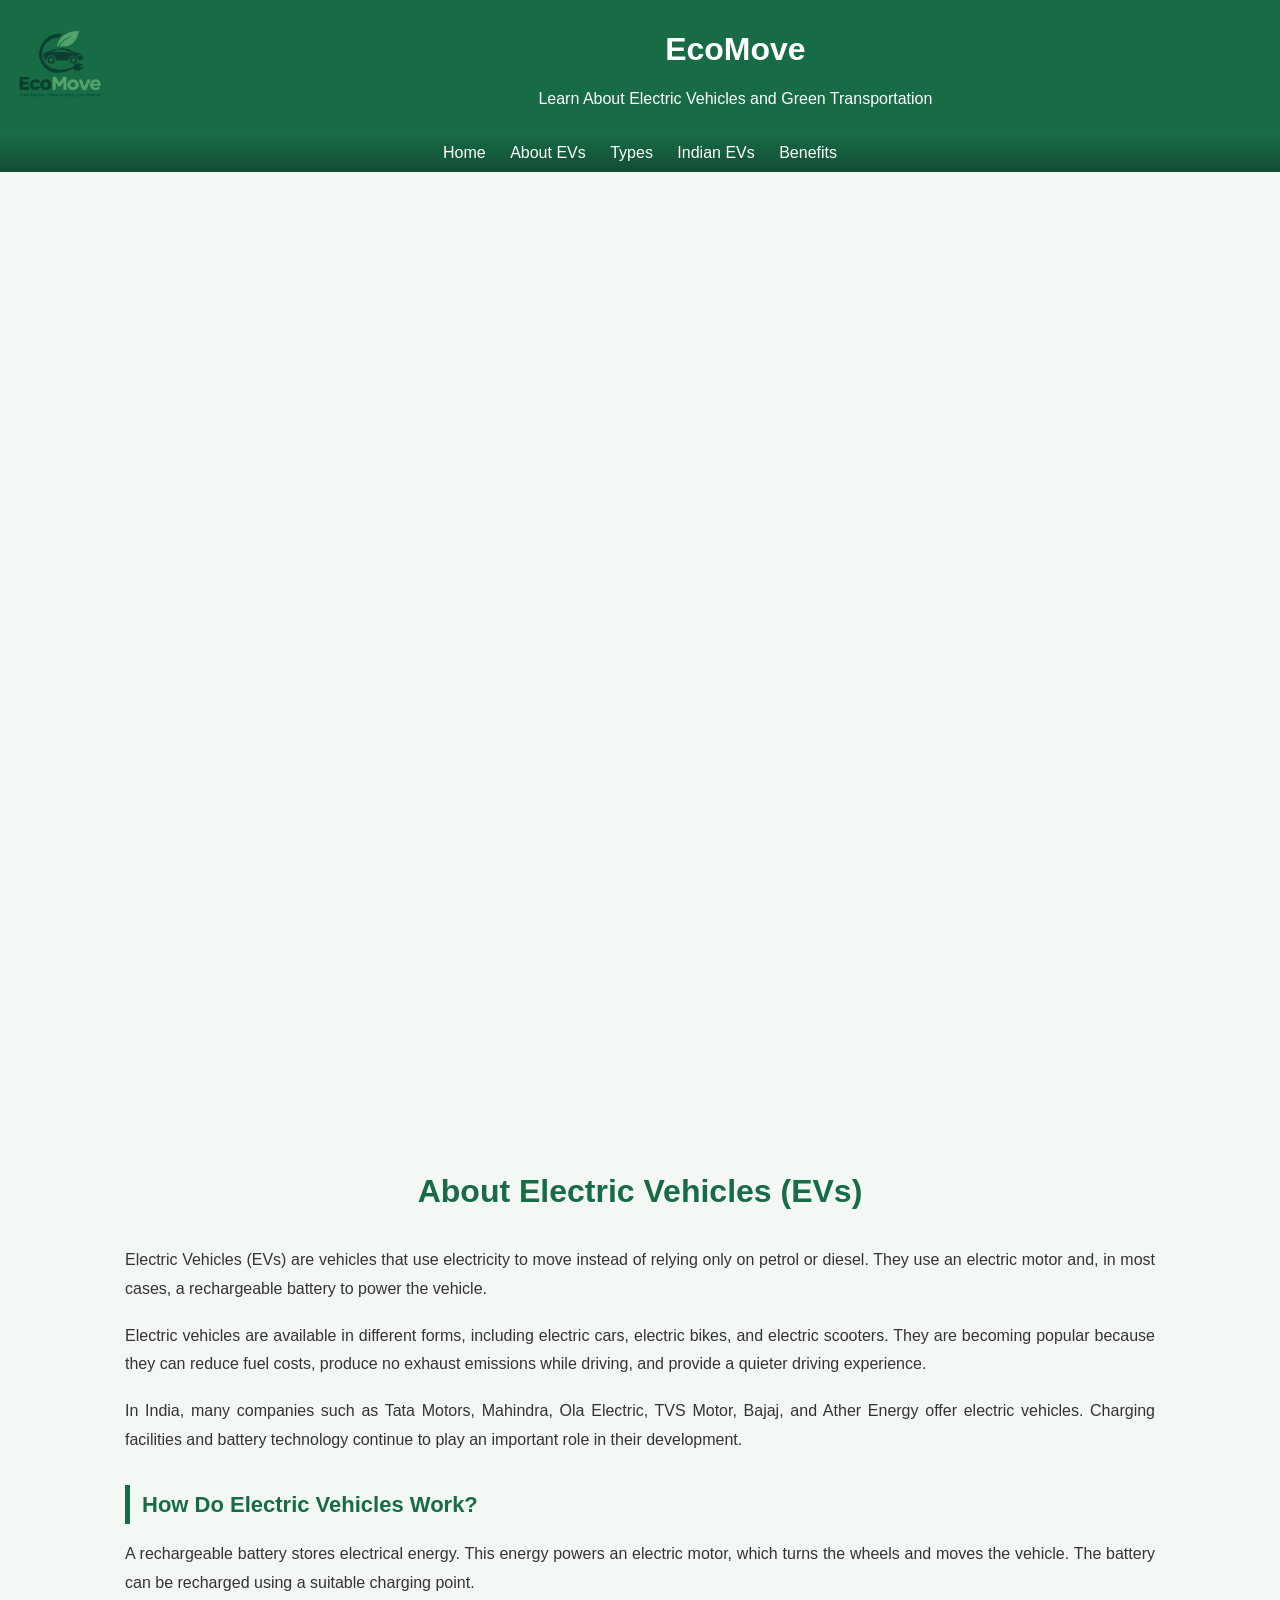
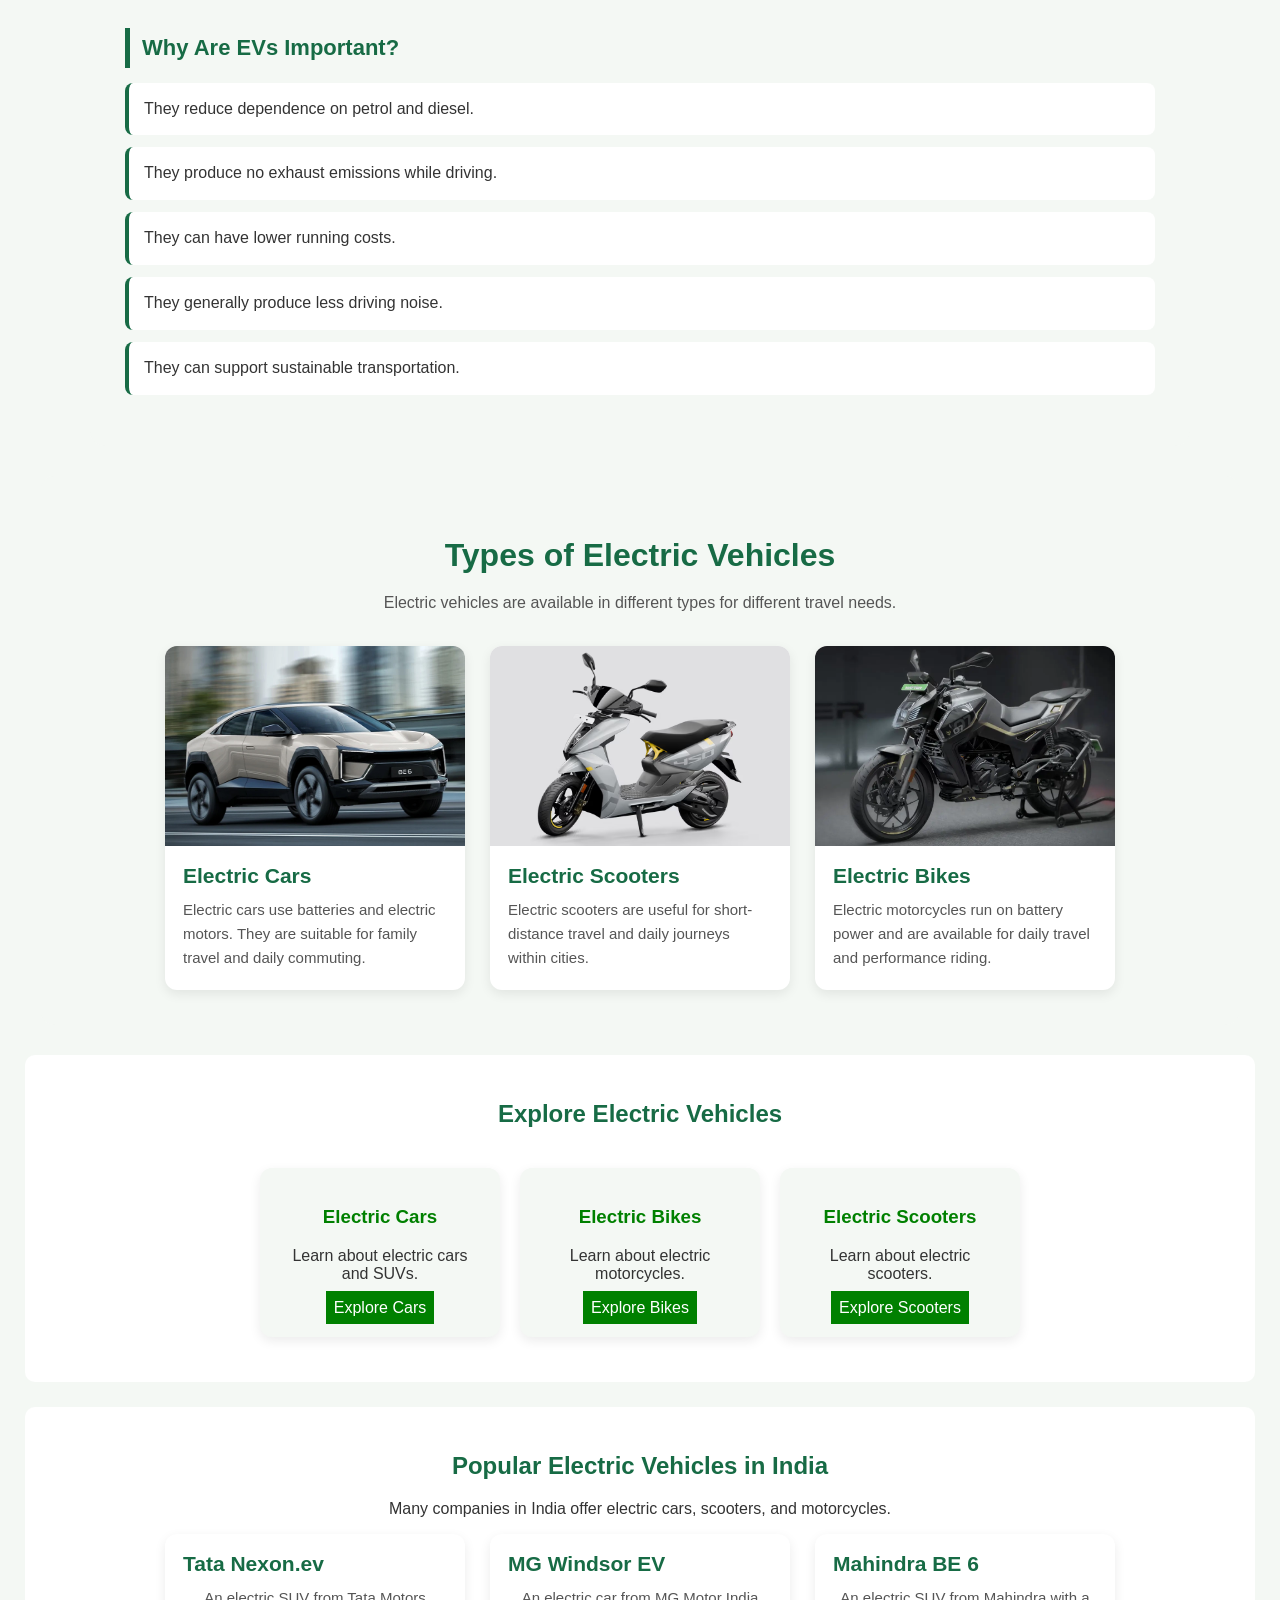
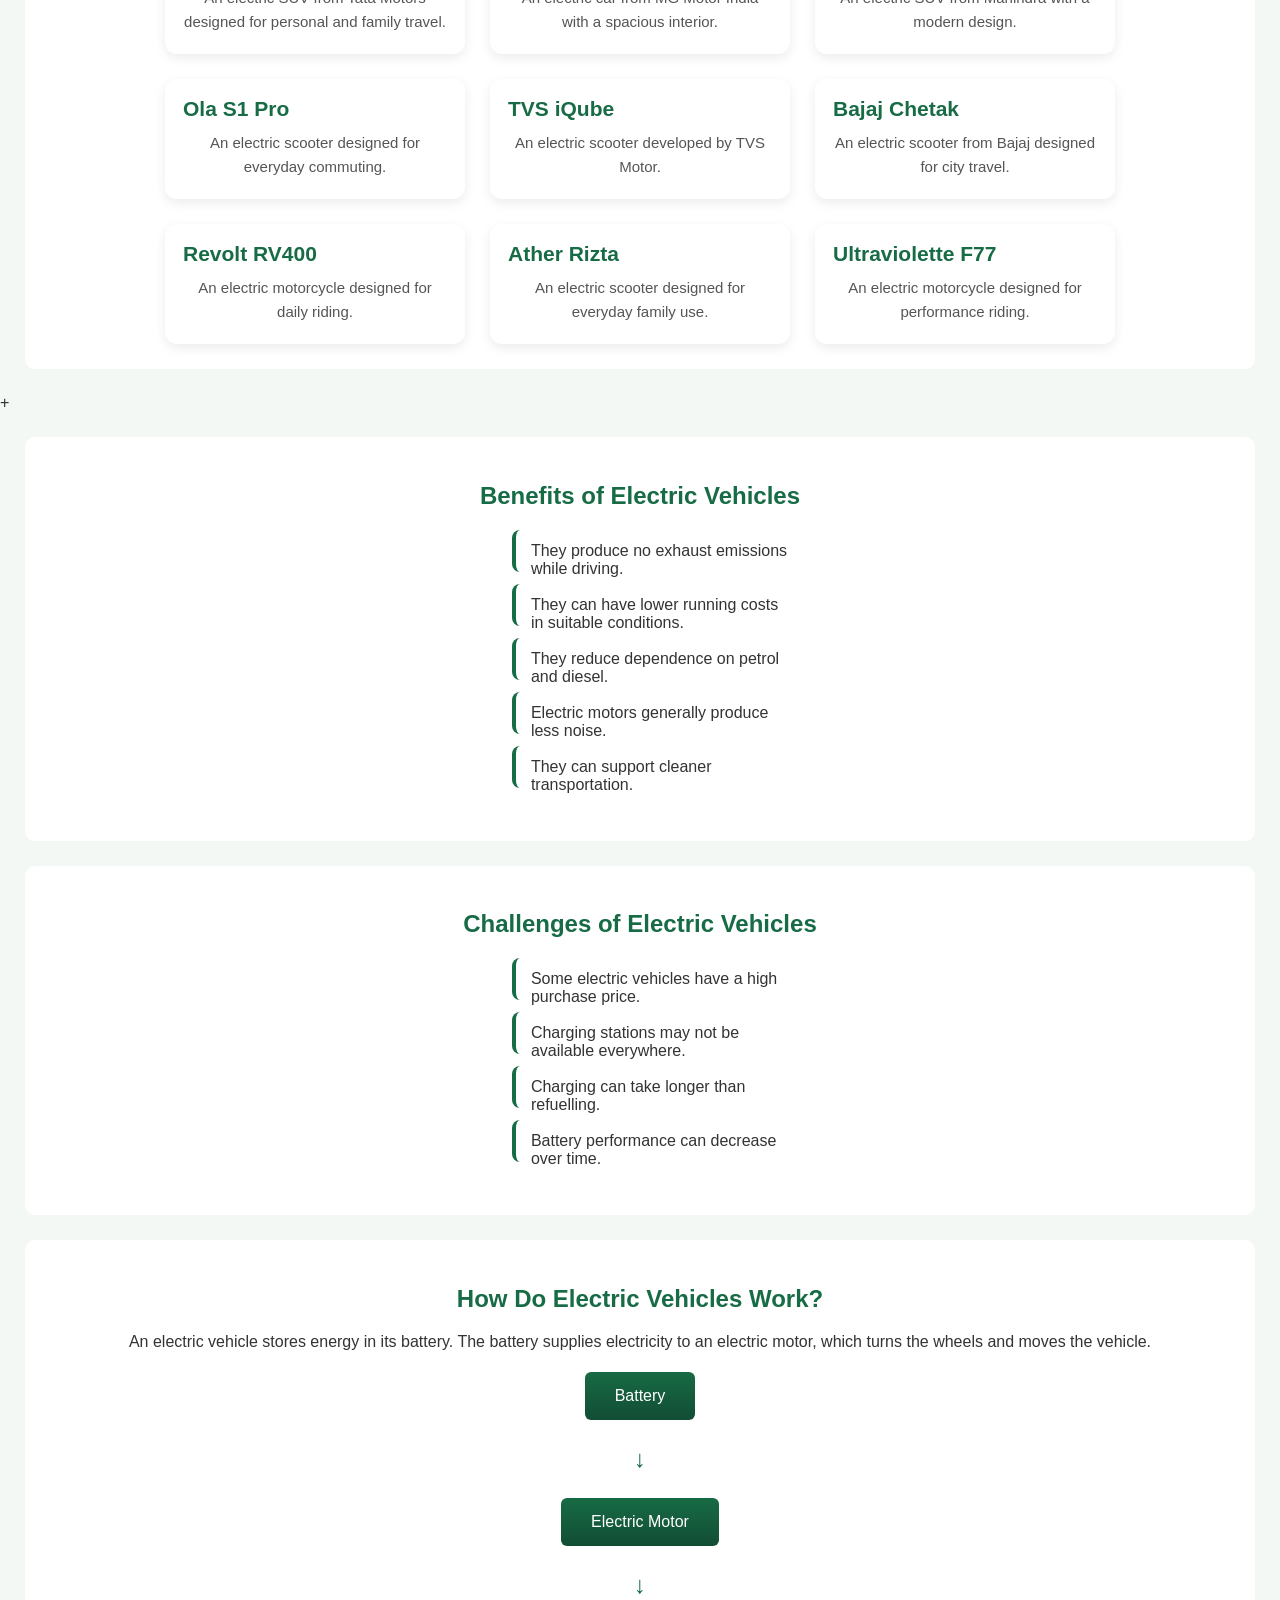
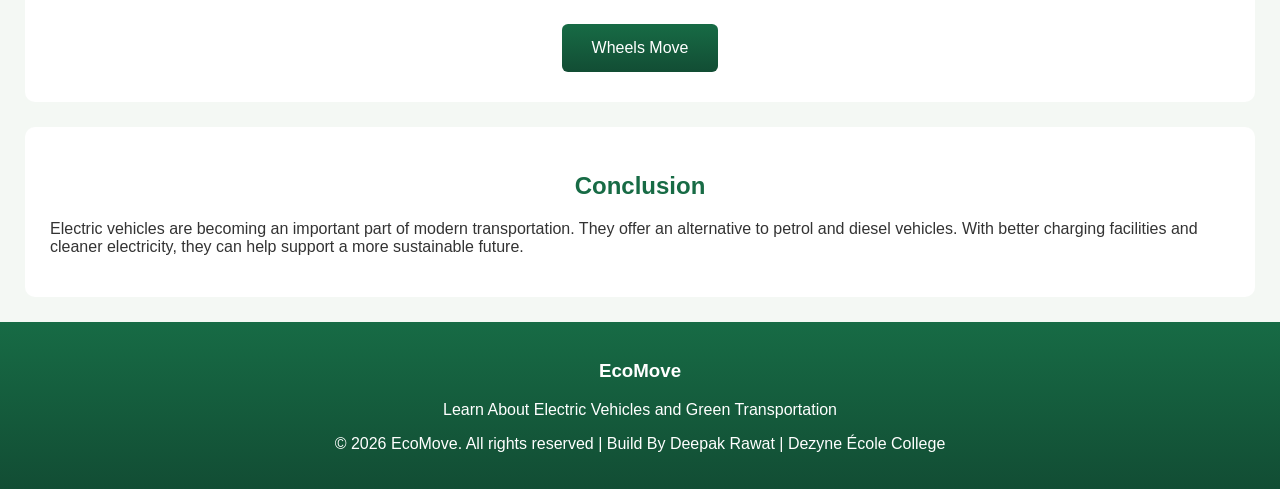
==== index.html @ 38f32163 "Rename main-ev.html to index.html" ====
<!DOCTYPE html>
<html lang="en">
<head>
    <meta charset="UTF-8">
    <meta name="viewport" content="width=device-width, initial-scale=1.0">
    <title>Document</title>
    <style>
        body {
            font-family: Arial, sans-serif;
            margin: 0;
            background-color: #f4f8f4;
            color: #333;
        }
        
        header {

            background-color: #176b45;
            /* background-color: #4C5741; */
            color: white;
            display: flex;
            text-align: center;
            gap: 34%;
            align-items: center;
            padding: 10px;
        }

        nav {
            background: transparent linear-gradient(180deg, #176b45 0%, #124d34 100%) 0% 0% no-repeat padding-box;
            background-color: #124d34;
            text-align: center;
            padding: 10px;

            /* Scroll effect */
            position: sticky;
            top: 0;
        }

        nav a {
            color: white;
            text-decoration: none;
            margin: 10px;
        }

        .bgimage {
            
            /* background-image: url('mg4.png'); */
            /* background-size: cover; */
            /* background-position: center; */
            height: 100vh;
            /* display: flex;
            justify-content: center;
            align-items: center;
            text-align: center; */
        }
        .bgimage video {
            object-fit: cover;
            height: 100vh;
            width: 100%;
        }
        .homecontainer {
            background-color: rgba(255, 255, 255, 0.7);
            /* margin-top: 30%;
            padding: 20px; */
            border-radius: 10px;
            max-width: 600px;
        }
        .logo{
            
            background-image: url('pictures/EcoMove_Logo.png');
            background-size: cover;
            background-position: center;
            height: 100px;
            width: 100px;
            
        }
        
section {
    background-color: white;
    margin: 25px;
    padding: 25px;
    border-radius: 10px;
}

section h2 {
    color: #176b45;
    text-align: center;
}

/* .vehicle-container {
    text-align: center;
}

.vehicle {
    display: inline-block;
    width: 260px;
    margin: 12px;
    padding: 15px;
    background-color: #e8f5e9;
    vertical-align: top;
    border-radius: 8px;
    text-align: left;
}

.vehicle img {
    width: 100%;
    height: 170px;
    object-fit: cover;
    border-radius: 6px;
} */


/* Types of Electric Vehicles Section */
#types {
    background-color: #f4f8f4;
    padding: 35px 20px;
    margin: 30px auto;
    max-width: 1200px;
    border-radius: 15px;
    font-family: Arial, sans-serif;
    box-sizing: border-box;
}

/* Main Heading */
#types h2 {
    color: #176b45;
    text-align: center;
    font-size: 32px;
    margin-bottom: 10px;
}

/* Section Description */
#types > p {
    text-align: center;
    color: #555;
    font-size: 16px;
    margin-bottom: 30px;
    line-height: 1.6;
}

/* Vehicle Cards Container */
.vehicle-container {
    display: flex;
    justify-content: center;
    align-items: stretch;
    flex-wrap: wrap;
    gap: 25px;
}

/* Individual Vehicle Card */
.vehicle {
    background-color: white;
    width: 300px;
    border-radius: 12px;
    overflow: hidden;
    box-shadow: 0 4px 12px rgba(0, 0, 0, 0.08);
    transition: transform 0.3s, box-shadow 0.3s;
}

/* Card Hover Effect */
.vehicle:hover {
    transform: translateY(-6px);
    box-shadow: 0 8px 20px rgba(23, 107, 69, 0.18);
}

/* Vehicle Images */
.vehicle img {
    width: 100%;
    height: 200px;
    object-fit: cover;
    display: block;
}

/* Vehicle Titles */
.vehicle h3 {
    color: #176b45;
    font-size: 21px;
    margin: 18px 18px 10px;
}

/* Vehicle Description */
.vehicle p {
    color: #555;
    font-size: 15px;
    line-height: 1.7;
    margin: 0 18px 20px;
}
/* Explore Electric Vehicles*/


/* Module 2: Explore Electric Vehicles */


.vehicle-container_G {
    display: flex;
    justify-content: center;
    gap: 20px;
    padding: 20px;
}

.vehicle_G{
    background-color: #f4f8f4;
    padding: 20px;
    width: 200px;
    border-radius: 12px;
    text-align: center;
    /* border: 1px solid lightgray;  */
    box-shadow: 0 4px 12px rgba(0, 0, 0, 0.08);
    transition: transform 0.3s, box-shadow 0.3s;


}

.vehicle_G h3 {
    color: green;
}

.vehicle_G p {
    font-size: 16px;
}

.vehicle_G a {
    color: white;
    background-color: green;
    padding: 8px;   
    text-decoration: none;
}

/* .vehicle_G :hover {
    transform: translateY(-6px);
    box-shadow: 0 8px 20px rgba(23, 107, 69, 0.18);
} */


#india p{
    display: flex;
    justify-content: center;
    align-items: center;
    text-align: center;
}

/* Mobile Responsive Design */
@media (max-width: 600px) {
    #types {
        margin: 15px;
        padding: 25px 15px;
    }

    #types h2 {
        font-size: 25px;
    }

    .vehicle-container {
        gap: 20px;
    }

    .vehicle {
        width: 100%;
    }

    .vehicle img {
        height: 190px;
    }
}

/* abc */

.vehicle h3 {
    color: #176b45;
}

.vehicle p {
    
    line-height: 1.6;
}

#benefits ul, #challenges ul {
    display: flex;
    flex-direction: column;
    justify-content: center;
    align-items: center; 
    list-style-type: none;
}
#benefits li {    
    /* box-shadow: 0 4px 12px rgba(0, 0, 0, 0.08); */
    background-color: white;
    margin-bottom: 12px;
    height: 2vh;
    width: 23%;
    padding: 12px 15px;
    border-radius: 8px;
    border-left: 4px solid #176b45;
    transition: 0.3s;
    /* display: flex;
    justify-content: center; */
}
#challenges li {
    background-color: white;
    margin-bottom: 12px;
    padding: 12px 15px;
    height: 2vh;
    width: 23%;
    border-radius: 8px;
    border-left: 4px solid #176b45;
    transition: 0.3s;
}

.working , #working>p{
    text-align: center;

}

.step {
    display: inline-block;
    /* background-color: #176b45; */
    background: transparent linear-gradient(180deg, #176b45 0%, #124d34 100%) 0% 0% no-repeat padding-box;
    color: white;
    padding: 15px 30px;
    margin: 5px;
    border-radius: 6px;
}

footer {
    background: transparent linear-gradient(180deg, #176b45 0%, #124d34 100%) 0% 0% no-repeat padding-box;
    /* background-color: #124d34; */
    color: white;
    text-align: center;
    padding: 20px;
}

/* @media (max-width: 600px) {
    
    section {
        
        margin: 12px;
        padding: 15px;
    }

    .vehicle {
        width: 85%;
    }

    nav a {
        display: inline-block;
        margin: 6px;
    }
} */
/* about */

/* #about {
    background-color: white;
    margin: 25px;
    padding: 25px;
    border-radius: 10px;
    line-height: 1.7;
}

#about h2,
#about h3 {
    color: #176b45;
}

#about h2 {
    text-align: center;
}

#about p {
    text-align: justify;
}

#about li {
    margin-bottom: 8px;
} */



/* About EVs Section */
#about {
    background-color: #f4f8f4;
    margin: 30px auto;
    padding: 35px;
    max-width: 1100px;
    border-radius: 15px;
    font-family: Arial, sans-serif;
    color: #333;
    line-height: 1.8;
    box-sizing: border-box;
}

/* Main Heading */
#about h2 {
    color: #176b45;
    text-align: center;
    font-size: 32px;
    margin-bottom: 25px;
}

/* Subheadings */
#about h3 {
    color: #176b45;
    font-size: 22px;
    margin-top: 30px;
    margin-bottom: 12px;
    border-left: 5px solid #176b45;
    padding-left: 12px;
}

/* Paragraphs */
#about p {
    font-size: 16px;
    margin-bottom: 18px;
    text-align: justify;
}

/* Information List */
#about ul {
    list-style: none;
    padding: 0;
    margin-top: 15px;
}

/* List Items */
#about li {
    background-color: white;
    margin-bottom: 12px;
    padding: 12px 15px;
    border-radius: 8px;
    border-left: 4px solid #176b45;
    transition: 0.3s;
}

/* Small Hover Effect */
#about li:hover {
    background-color: #e1f1e5;
    transform: translateX(5px);
}

/* Mobile Responsive Design */
@media (max-width: 600px) {
    #about {
        margin: 15px;
        padding: 20px;
    }

    #about h2 {
        font-size: 25px;
    }

    #about h3 {
        font-size: 19px;
    }

    #about p {
        font-size: 15px;
        text-align: left;
    }
}


    </style>
</head>
<body>
    <header>
        <div class="logo"></div>
        <div class="ecomove">
            <h1>EcoMove</h1>
            <p>Learn About Electric Vehicles and Green Transportation</p>
        </div>
    </header>
     <nav>
        <a href="#home">Home</a>
        <a href="#about">About EVs</a>
        <a href="#types">Types</a>
        <a href="#india">Indian EVs</a>
        <a href="#benefits">Benefits</a>
    </nav>
    
    <div class="bgimage">
        <video src="videos/Video_3.mp4" autoplay loop muted>

            <div class="homecontainer">
                <h2>Welcome to EcoMove</h2>
                <p>
                    EcoMove is an informative website about electric vehicles
                    and environmentally friendly transportation. It explains
                    how electric vehicles work, their types, and their benefits.
                </p>
            </div>
        </video>
    </div>

   
<section id="about">
    <h2>About Electric Vehicles (EVs)</h2>

    <p>
        Electric Vehicles (EVs) are vehicles that use electricity
        to move instead of relying only on petrol or diesel.
        They use an electric motor and, in most cases, a rechargeable
        battery to power the vehicle.
    </p>

    <p>
        Electric vehicles are available in different forms, including
        electric cars, electric bikes, and electric scooters.
        They are becoming popular because they can reduce fuel costs,
        produce no exhaust emissions while driving, and provide a
        quieter driving experience.
    </p>

    <p>
        In India, many companies such as Tata Motors, Mahindra,
        Ola Electric, TVS Motor, Bajaj, and Ather Energy offer
        electric vehicles. Charging facilities and battery technology
        continue to play an important role in their development.
    </p>

    <h3>How Do Electric Vehicles Work?</h3>

    <p>
        A rechargeable battery stores electrical energy.
        This energy powers an electric motor, which turns the wheels
        and moves the vehicle. The battery can be recharged using
        a suitable charging point.
    </p>

    <h3>Why Are EVs Important?</h3>

    <ul>
        <li>They reduce dependence on petrol and diesel.</li>
        <li>They produce no exhaust emissions while driving.</li>
        <li>They can have lower running costs.</li>
        <li>They generally produce less driving noise.</li>
        <li>They can support sustainable transportation.</li>
    </ul>
</section>


<section id="types">
    <h2>Types of Electric Vehicles</h2>
    <p>Electric vehicles are available in different types for different travel needs.</p>

    <div class="vehicle-container">

        <div class="vehicle">
            <img src="pictures/BE-6.jpg" alt="Electric car">
            <h3>Electric Cars</h3>
            <p>Electric cars use batteries and electric motors. They are suitable for family travel and daily commuting.</p>
        </div>

        <div class="vehicle">
            <img src="pictures/ather_Scooter.avif" alt="Two wheeler">
            <h3>Electric Scooters</h3>
            <p>Electric scooters are useful for short-distance travel and daily journeys within cities.</p>
        </div>

        <div class="vehicle">
            <img src="pictures/Matter-Energy-e-Bike.webp" alt="Motorcycle">
            <h3>Electric Bikes</h3>
            <p>Electric motorcycles run on battery power and are available for daily travel and performance riding.</p>
        </div>

    </div>
</section>
<section id="explore">
    <h2>Explore Electric Vehicles</h2>

    <div class="vehicle-container_G">

        <div class="vehicle_G">
            <h3>Electric Cars</h3>
            <p>Learn about electric cars and SUVs.</p>
            <a href="ev-cars.html">Explore Cars</a>
        </div>

        <div class="vehicle_G">
            <h3>Electric Bikes</h3>
            <p>Learn about electric motorcycles.</p>
            <a href="ev-bikes.html">Explore Bikes</a>
        </div>

        <div class="vehicle_G">
            <h3>Electric Scooters</h3>
            <p>Learn about electric scooters.</p>
            <a href="ev-scooters.html">Explore Scooters</a>
        </div>

    </div>
</section>



<section id="india">
    <h2>Popular Electric Vehicles in India</h2>
    <p>Many companies in India offer electric cars, scooters, and motorcycles.</p>

    <div class="vehicle-container">

        <div class="vehicle">
            <h3>Tata Nexon.ev</h3>
            <p>An electric SUV from Tata Motors designed for personal and family travel.</p>
        </div>

        <div class="vehicle">
            <h3>MG Windsor EV</h3>
            <p>An electric car from MG Motor India with a spacious interior.</p>
        </div>

        <div class="vehicle">
            <h3>Mahindra BE 6</h3>
            <p>An electric SUV from Mahindra with a modern design.</p>
        </div>

        <div class="vehicle">
            <h3>Ola S1 Pro</h3>
            <p>An electric scooter designed for everyday commuting.</p>
        </div>

        <div class="vehicle">
            <h3>TVS iQube</h3>
            <p>An electric scooter developed by TVS Motor.</p>
        </div>

        <div class="vehicle">
            <h3>Bajaj Chetak</h3>
            <p>An electric scooter from Bajaj designed for city travel.</p>
        </div>

        <div class="vehicle">
            <h3>Revolt RV400</h3>
            <p>An electric motorcycle designed for daily riding.</p>
        </div>

        <div class="vehicle">
            <h3>Ather Rizta</h3>
            <p>An electric scooter designed for everyday family use.</p>
        </div>

        <div class="vehicle">
            <h3>Ultraviolette F77</h3>
            <p>An electric motorcycle designed for performance riding.</p>
        </div>

    </div>
</section>



+<section id="benefits">
    <h2>Benefits of Electric Vehicles</h2>

    <ul>
        <li>They produce no exhaust emissions while driving.</li>
        <li>They can have lower running costs in suitable conditions.</li>
        <li>They reduce dependence on petrol and diesel.</li>
        <li>Electric motors generally produce less noise.</li>
        <li>They can support cleaner transportation.</li>
    </ul>
</section>



<section id="challenges">
    <h2>Challenges of Electric Vehicles</h2>

    
    <ul>
        <li>Some electric vehicles have a high purchase price.</li>
        <li>Charging stations may not be available everywhere.</li>
        <li>Charging can take longer than refuelling.</li>
        <li>Battery performance can decrease over time.</li>
    </ul>
</section>



<section id="working">
    <h2>How Do Electric Vehicles Work?</h2>

    <p>
        An electric vehicle stores energy in its battery.
        The battery supplies electricity to an electric motor,
        which turns the wheels and moves the vehicle.
    </p>

    <div class="working">
        <div class="step">Battery</div>
        <h2>↓</h2>
        <div class="step">Electric Motor</div>
        <h2>↓</h2>
        <div class="step">Wheels Move</div>
    </div>
</section>



<section id="conclusion">
    <h2>Conclusion</h2>

    <p>
        Electric vehicles are becoming an important part of modern
        transportation. They offer an alternative to petrol and diesel
        vehicles. With better charging facilities and cleaner electricity,
        they can help support a more sustainable future.
    </p>
</section>



<footer>
    <h3>EcoMove</h3>
    <p>Learn About Electric Vehicles and Green Transportation</p>
    <p>© 2026 EcoMove. All rights reserved | Build By Deepak Rawat | Dezyne École College</p>
</footer>


    
</body>
</html>
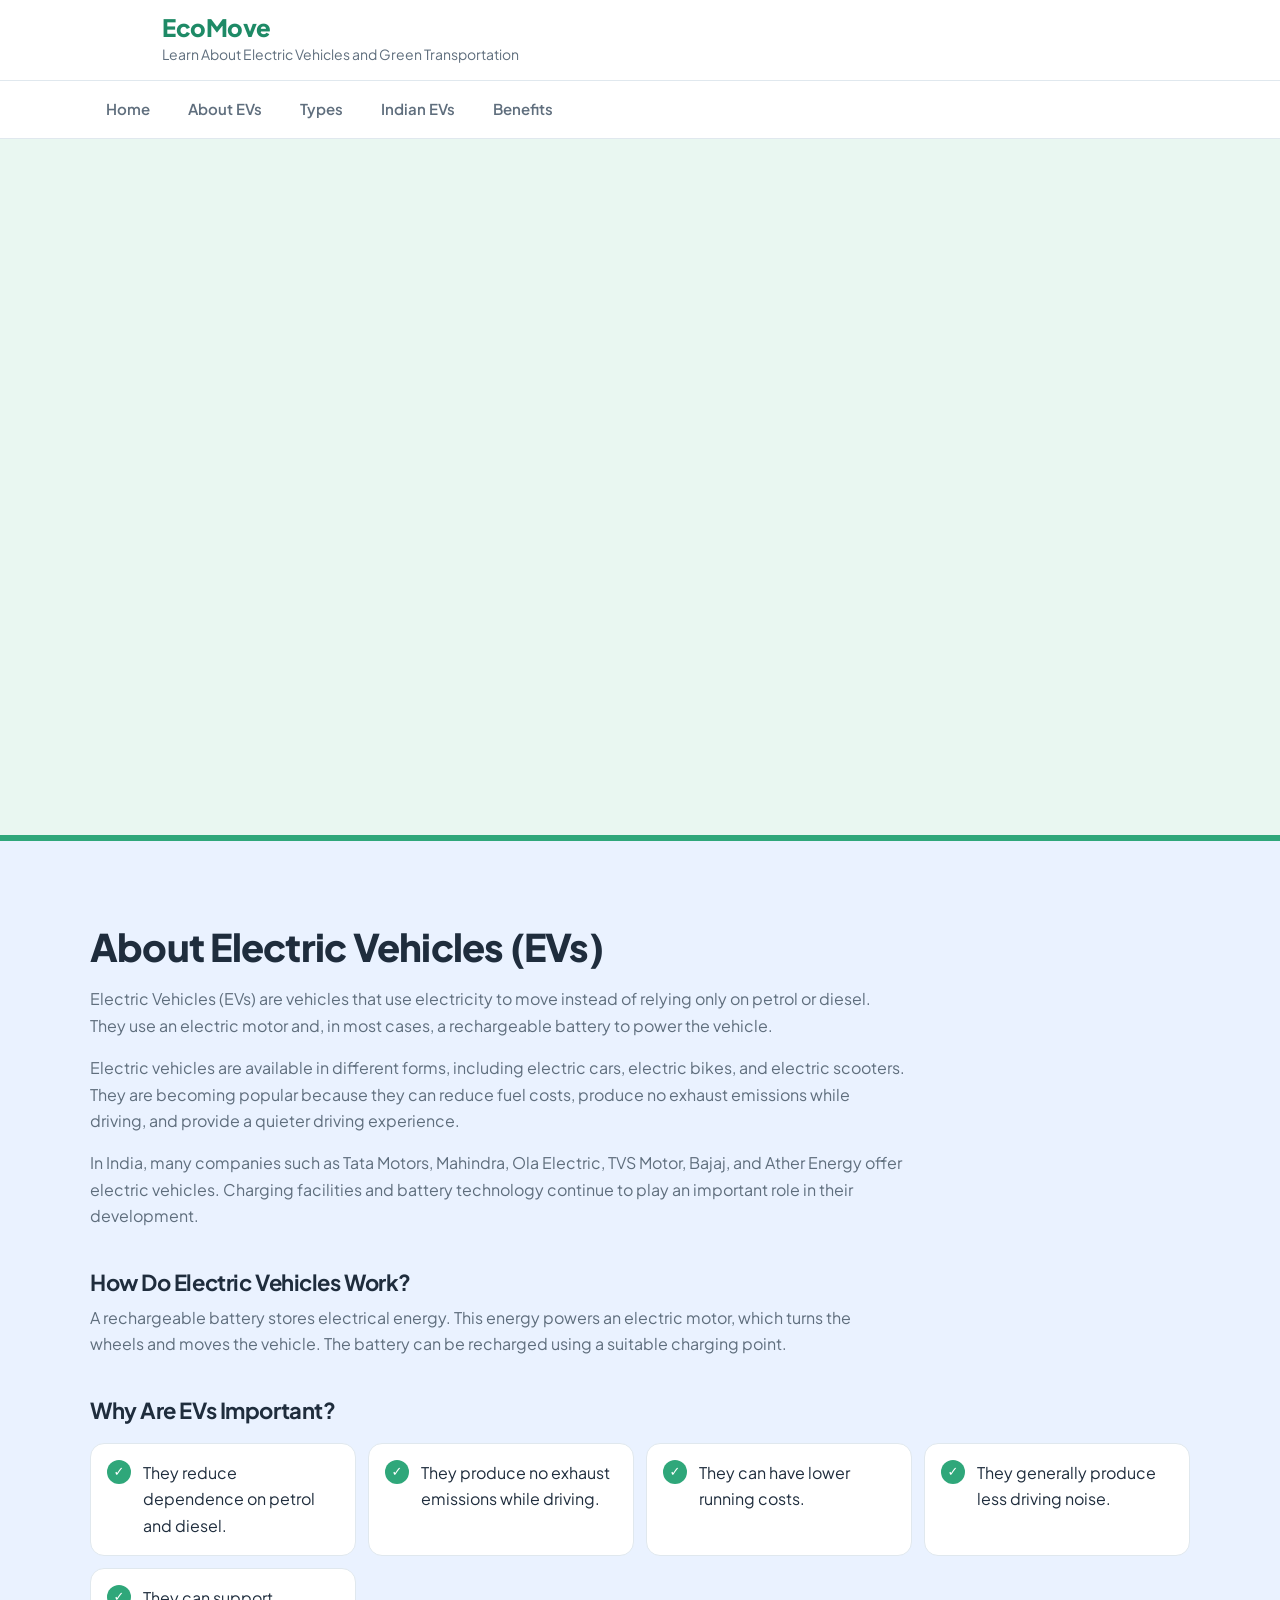
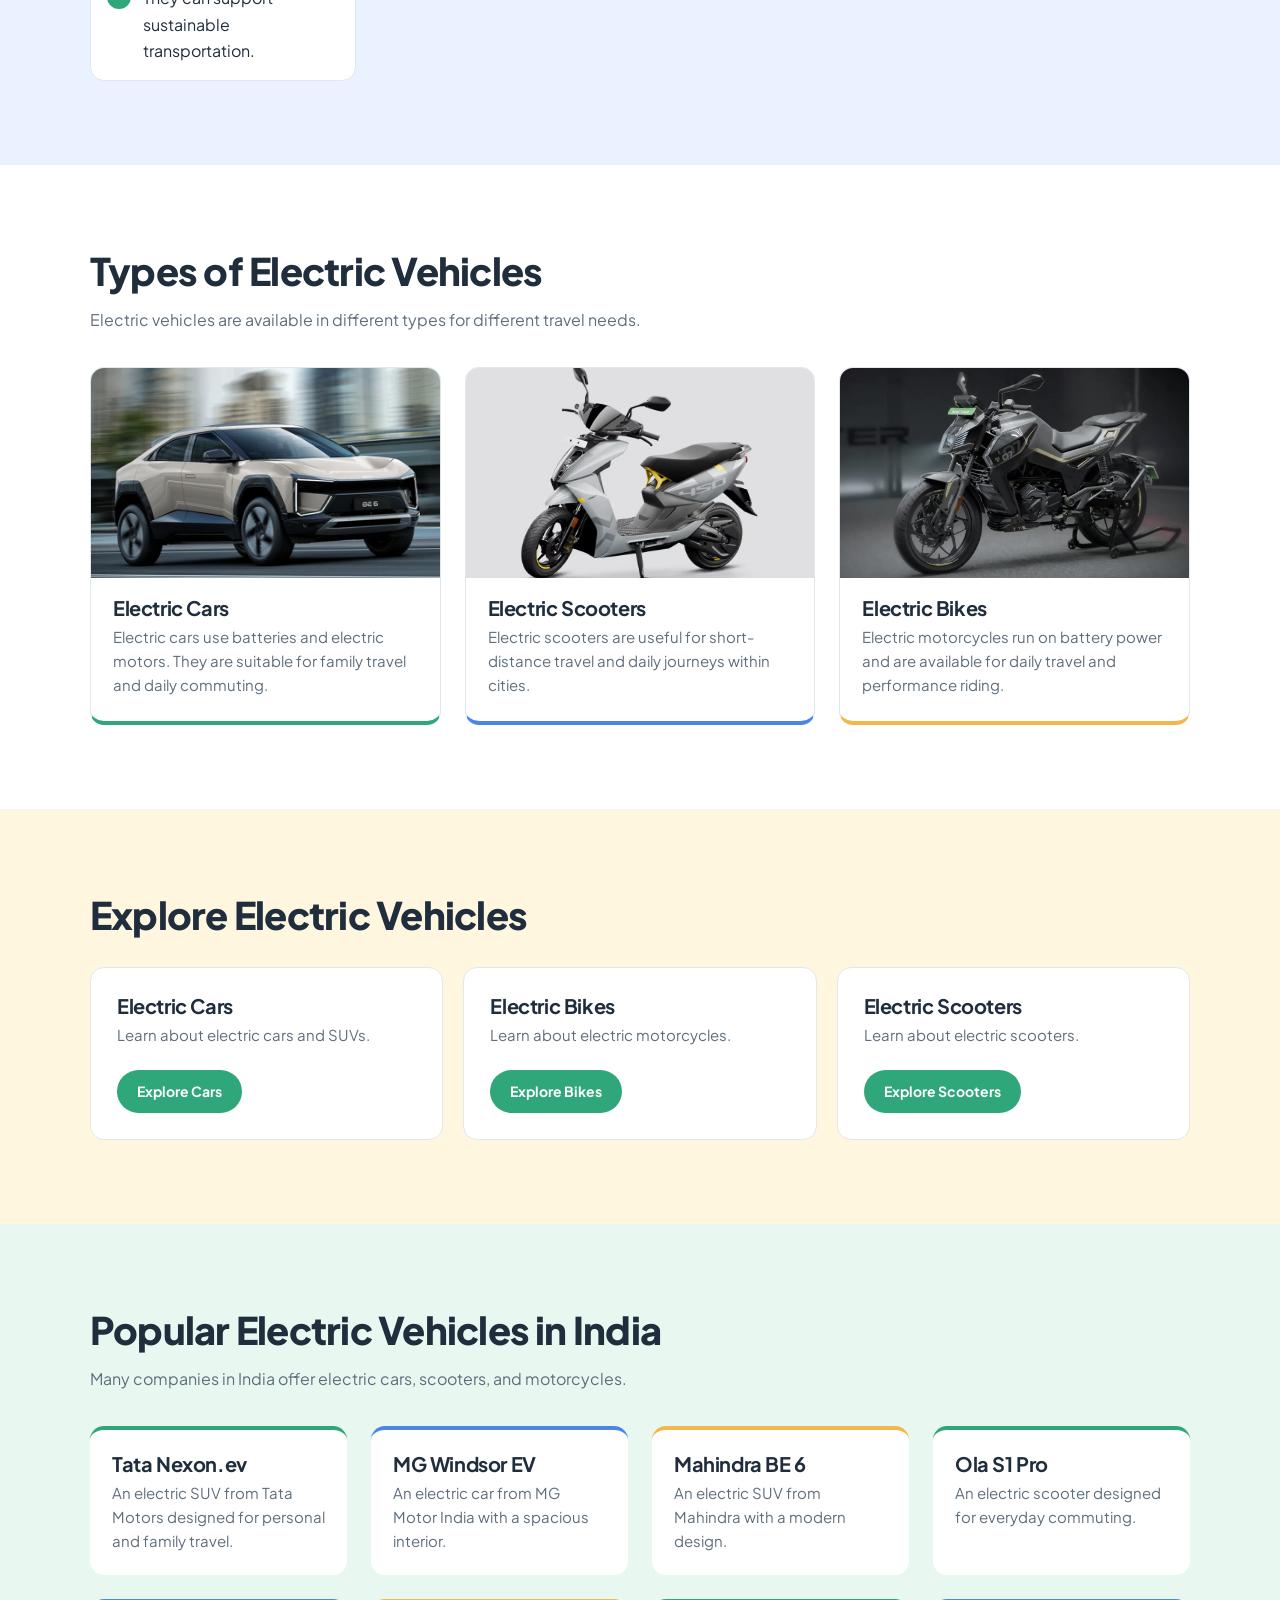
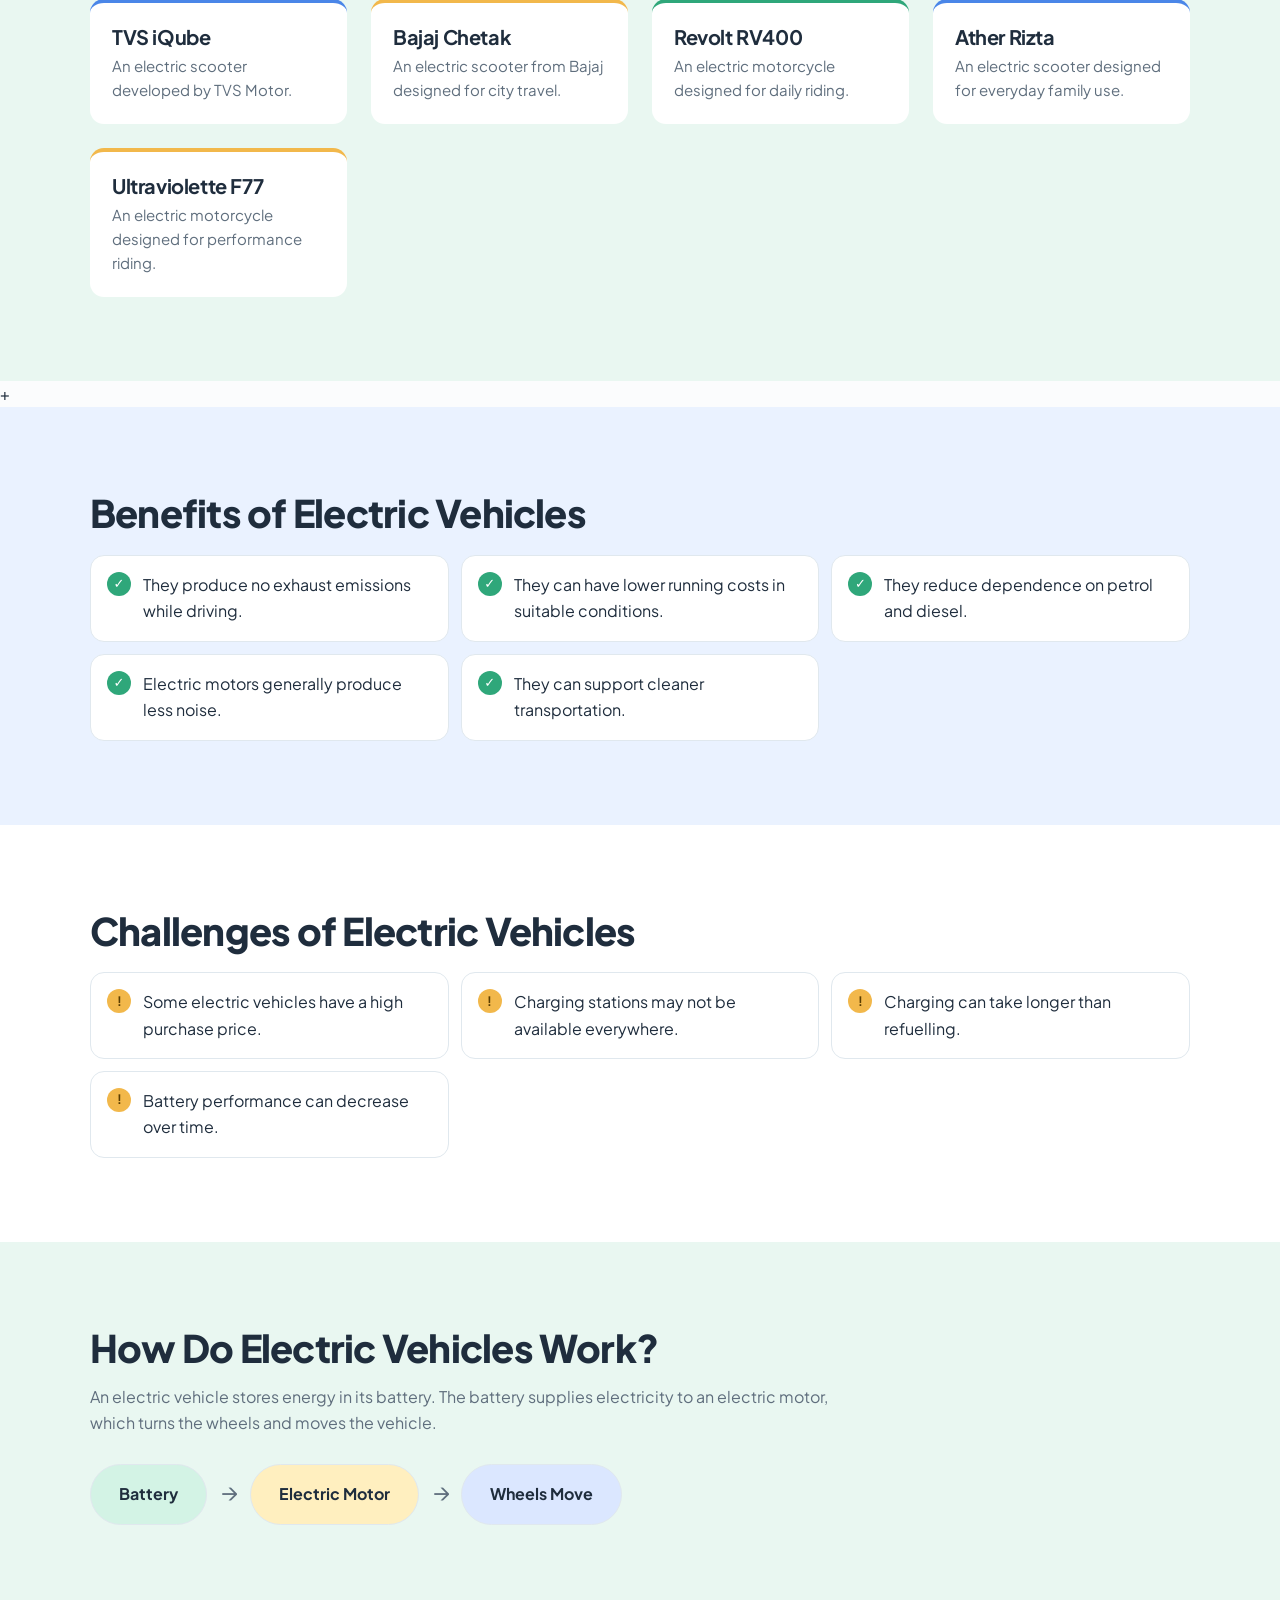
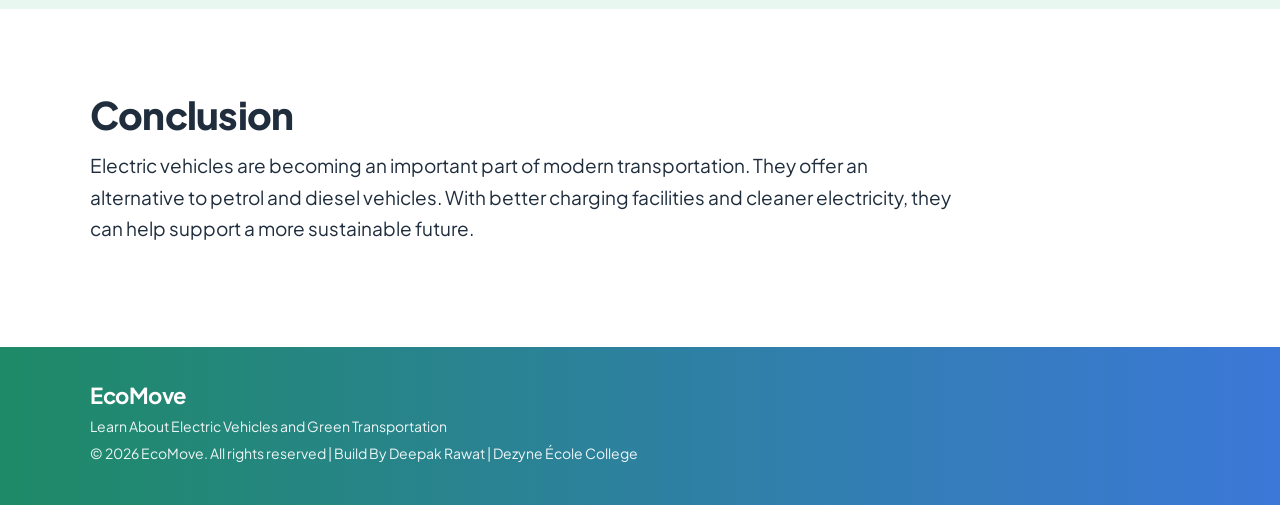
==== commit aefc1429: "Add files via upload" ====
--- a/index.html
+++ b/index.html
@@ -4,459 +4,10 @@
     <meta charset="UTF-8">
     <meta name="viewport" content="width=device-width, initial-scale=1.0">
     <title>Document</title>
-    <style>
-        body {
-            font-family: Arial, sans-serif;
-            margin: 0;
-            background-color: #f4f8f4;
-            color: #333;
-        }
-        
-        header {
-
-            background-color: #176b45;
-            /* background-color: #4C5741; */
-            color: white;
-            display: flex;
-            text-align: center;
-            gap: 34%;
-            align-items: center;
-            padding: 10px;
-        }
-
-        nav {
-            background: transparent linear-gradient(180deg, #176b45 0%, #124d34 100%) 0% 0% no-repeat padding-box;
-            background-color: #124d34;
-            text-align: center;
-            padding: 10px;
-
-            /* Scroll effect */
-            position: sticky;
-            top: 0;
-        }
-
-        nav a {
-            color: white;
-            text-decoration: none;
-            margin: 10px;
-        }
-
-        .bgimage {
-            
-            /* background-image: url('mg4.png'); */
-            /* background-size: cover; */
-            /* background-position: center; */
-            height: 100vh;
-            /* display: flex;
-            justify-content: center;
-            align-items: center;
-            text-align: center; */
-        }
-        .bgimage video {
-            object-fit: cover;
-            height: 100vh;
-            width: 100%;
-        }
-        .homecontainer {
-            background-color: rgba(255, 255, 255, 0.7);
-            /* margin-top: 30%;
-            padding: 20px; */
-            border-radius: 10px;
-            max-width: 600px;
-        }
-        .logo{
-            
-            background-image: url('pictures/EcoMove_Logo.png');
-            background-size: cover;
-            background-position: center;
-            height: 100px;
-            width: 100px;
-            
-        }
-        
-section {
-    background-color: white;
-    margin: 25px;
-    padding: 25px;
-    border-radius: 10px;
-}
-
-section h2 {
-    color: #176b45;
-    text-align: center;
-}
-
-/* .vehicle-container {
-    text-align: center;
-}
-
-.vehicle {
-    display: inline-block;
-    width: 260px;
-    margin: 12px;
-    padding: 15px;
-    background-color: #e8f5e9;
-    vertical-align: top;
-    border-radius: 8px;
-    text-align: left;
-}
-
-.vehicle img {
-    width: 100%;
-    height: 170px;
-    object-fit: cover;
-    border-radius: 6px;
-} */
-
-
-/* Types of Electric Vehicles Section */
-#types {
-    background-color: #f4f8f4;
-    padding: 35px 20px;
-    margin: 30px auto;
-    max-width: 1200px;
-    border-radius: 15px;
-    font-family: Arial, sans-serif;
-    box-sizing: border-box;
-}
-
-/* Main Heading */
-#types h2 {
-    color: #176b45;
-    text-align: center;
-    font-size: 32px;
-    margin-bottom: 10px;
-}
-
-/* Section Description */
-#types > p {
-    text-align: center;
-    color: #555;
-    font-size: 16px;
-    margin-bottom: 30px;
-    line-height: 1.6;
-}
-
-/* Vehicle Cards Container */
-.vehicle-container {
-    display: flex;
-    justify-content: center;
-    align-items: stretch;
-    flex-wrap: wrap;
-    gap: 25px;
-}
-
-/* Individual Vehicle Card */
-.vehicle {
-    background-color: white;
-    width: 300px;
-    border-radius: 12px;
-    overflow: hidden;
-    box-shadow: 0 4px 12px rgba(0, 0, 0, 0.08);
-    transition: transform 0.3s, box-shadow 0.3s;
-}
-
-/* Card Hover Effect */
-.vehicle:hover {
-    transform: translateY(-6px);
-    box-shadow: 0 8px 20px rgba(23, 107, 69, 0.18);
-}
-
-/* Vehicle Images */
-.vehicle img {
-    width: 100%;
-    height: 200px;
-    object-fit: cover;
-    display: block;
-}
-
-/* Vehicle Titles */
-.vehicle h3 {
-    color: #176b45;
-    font-size: 21px;
-    margin: 18px 18px 10px;
-}
-
-/* Vehicle Description */
-.vehicle p {
-    color: #555;
-    font-size: 15px;
-    line-height: 1.7;
-    margin: 0 18px 20px;
-}
-/* Explore Electric Vehicles*/
-
-
-/* Module 2: Explore Electric Vehicles */
-
-
-.vehicle-container_G {
-    display: flex;
-    justify-content: center;
-    gap: 20px;
-    padding: 20px;
-}
-
-.vehicle_G{
-    background-color: #f4f8f4;
-    padding: 20px;
-    width: 200px;
-    border-radius: 12px;
-    text-align: center;
-    /* border: 1px solid lightgray;  */
-    box-shadow: 0 4px 12px rgba(0, 0, 0, 0.08);
-    transition: transform 0.3s, box-shadow 0.3s;
-
-
-}
-
-.vehicle_G h3 {
-    color: green;
-}
-
-.vehicle_G p {
-    font-size: 16px;
-}
-
-.vehicle_G a {
-    color: white;
-    background-color: green;
-    padding: 8px;   
-    text-decoration: none;
-}
-
-/* .vehicle_G :hover {
-    transform: translateY(-6px);
-    box-shadow: 0 8px 20px rgba(23, 107, 69, 0.18);
-} */
-
-
-#india p{
-    display: flex;
-    justify-content: center;
-    align-items: center;
-    text-align: center;
-}
-
-/* Mobile Responsive Design */
-@media (max-width: 600px) {
-    #types {
-        margin: 15px;
-        padding: 25px 15px;
-    }
-
-    #types h2 {
-        font-size: 25px;
-    }
-
-    .vehicle-container {
-        gap: 20px;
-    }
-
-    .vehicle {
-        width: 100%;
-    }
-
-    .vehicle img {
-        height: 190px;
-    }
-}
-
-/* abc */
-
-.vehicle h3 {
-    color: #176b45;
-}
-
-.vehicle p {
-    
-    line-height: 1.6;
-}
-
-#benefits ul, #challenges ul {
-    display: flex;
-    flex-direction: column;
-    justify-content: center;
-    align-items: center; 
-    list-style-type: none;
-}
-#benefits li {    
-    /* box-shadow: 0 4px 12px rgba(0, 0, 0, 0.08); */
-    background-color: white;
-    margin-bottom: 12px;
-    height: 2vh;
-    width: 23%;
-    padding: 12px 15px;
-    border-radius: 8px;
-    border-left: 4px solid #176b45;
-    transition: 0.3s;
-    /* display: flex;
-    justify-content: center; */
-}
-#challenges li {
-    background-color: white;
-    margin-bottom: 12px;
-    padding: 12px 15px;
-    height: 2vh;
-    width: 23%;
-    border-radius: 8px;
-    border-left: 4px solid #176b45;
-    transition: 0.3s;
-}
-
-.working , #working>p{
-    text-align: center;
-
-}
-
-.step {
-    display: inline-block;
-    /* background-color: #176b45; */
-    background: transparent linear-gradient(180deg, #176b45 0%, #124d34 100%) 0% 0% no-repeat padding-box;
-    color: white;
-    padding: 15px 30px;
-    margin: 5px;
-    border-radius: 6px;
-}
-
-footer {
-    background: transparent linear-gradient(180deg, #176b45 0%, #124d34 100%) 0% 0% no-repeat padding-box;
-    /* background-color: #124d34; */
-    color: white;
-    text-align: center;
-    padding: 20px;
-}
-
-/* @media (max-width: 600px) {
-    
-    section {
-        
-        margin: 12px;
-        padding: 15px;
-    }
-
-    .vehicle {
-        width: 85%;
-    }
-
-    nav a {
-        display: inline-block;
-        margin: 6px;
-    }
-} */
-/* about */
-
-/* #about {
-    background-color: white;
-    margin: 25px;
-    padding: 25px;
-    border-radius: 10px;
-    line-height: 1.7;
-}
-
-#about h2,
-#about h3 {
-    color: #176b45;
-}
-
-#about h2 {
-    text-align: center;
-}
-
-#about p {
-    text-align: justify;
-}
-
-#about li {
-    margin-bottom: 8px;
-} */
-
-
-
-/* About EVs Section */
-#about {
-    background-color: #f4f8f4;
-    margin: 30px auto;
-    padding: 35px;
-    max-width: 1100px;
-    border-radius: 15px;
-    font-family: Arial, sans-serif;
-    color: #333;
-    line-height: 1.8;
-    box-sizing: border-box;
-}
-
-/* Main Heading */
-#about h2 {
-    color: #176b45;
-    text-align: center;
-    font-size: 32px;
-    margin-bottom: 25px;
-}
-
-/* Subheadings */
-#about h3 {
-    color: #176b45;
-    font-size: 22px;
-    margin-top: 30px;
-    margin-bottom: 12px;
-    border-left: 5px solid #176b45;
-    padding-left: 12px;
-}
-
-/* Paragraphs */
-#about p {
-    font-size: 16px;
-    margin-bottom: 18px;
-    text-align: justify;
-}
-
-/* Information List */
-#about ul {
-    list-style: none;
-    padding: 0;
-    margin-top: 15px;
-}
-
-/* List Items */
-#about li {
-    background-color: white;
-    margin-bottom: 12px;
-    padding: 12px 15px;
-    border-radius: 8px;
-    border-left: 4px solid #176b45;
-    transition: 0.3s;
-}
-
-/* Small Hover Effect */
-#about li:hover {
-    background-color: #e1f1e5;
-    transform: translateX(5px);
-}
-
-/* Mobile Responsive Design */
-@media (max-width: 600px) {
-    #about {
-        margin: 15px;
-        padding: 20px;
-    }
-
-    #about h2 {
-        font-size: 25px;
-    }
-
-    #about h3 {
-        font-size: 19px;
-    }
-
-    #about p {
-        font-size: 15px;
-        text-align: left;
-    }
-}
-
-
-    </style>
+    <link rel="stylesheet" href="style.css">
+
+
+
 </head>
 <body>
     <header>
@@ -715,4 +266,4 @@
 
     
 </body>
-</html>
+</html>
--- a/style.css
+++ b/style.css
@@ -0,0 +1,381 @@
+/* ==========================================================
+   EcoMove – ONE stylesheet for index.html, ev-cars.html,
+   ev-bikes.html and ev-scooters.html.
+   Written for your existing HTML: no tags, classes or ids changed.
+   ========================================================== */
+@import url("https://fonts.googleapis.com/css2?family=Plus+Jakarta+Sans:wght@400;500;600;700;800&display=swap");
+
+:root {
+    --ink: #1f2d3d;
+    --muted: #5f6e7d;
+    --line: #e0e8ee;
+    --green: #2fa77a;
+    --green-d: #1e8a66;
+    --green-t: #e9f7f1;
+    --blue: #4a86e8;
+    --blue-t: #eaf2ff;
+    --sun: #f2b84b;
+    --sun-t: #fff6e0;
+    --wrap: 1100px;
+    --gutter: max(24px, calc((100% - var(--wrap)) / 2));
+}
+
+/* ---------- Base ---------- */
+* { box-sizing: border-box; }
+html { scroll-behavior: smooth; scroll-padding-top: 56px; }
+
+body {
+    margin: 0;
+    min-height: 100vh;
+    height: auto;
+    font-family: "Plus Jakarta Sans", system-ui, -apple-system, "Segoe UI", Arial, sans-serif;
+    font-size: 16px;
+    line-height: 1.65;
+    background-color: #fbfcfd;
+    color: var(--ink);
+}
+
+h1, h2, h3 { margin: 0; line-height: 1.15; letter-spacing: -0.02em; }
+p { margin: 0 0 1em; }
+img, video { max-width: 100%; }
+a:focus-visible { outline: 3px solid var(--sun); outline-offset: 3px; }
+
+/* ---------- Header ---------- */
+header {
+    display: block;
+    height: auto;
+    padding: 56px var(--gutter);
+    text-align: left;
+    color: var(--ink);
+    background: linear-gradient(120deg, var(--green-t), var(--blue-t));
+}
+
+header h1 { font-size: clamp(30px, 4.4vw, 46px); }
+header p { margin: 10px 0 0; color: var(--muted); font-size: 18px; }
+
+/* home page header: logo + title in one row */
+header:has(.logo) {
+    display: flex;
+    align-items: center;
+    gap: 16px;
+    padding: 12px var(--gutter);
+    background: #fff;
+    text-align: left;
+}
+
+header:has(.logo) h1 { font-size: 24px; font-weight: 800; color: var(--green-d); }
+header:has(.logo) p { margin: 2px 0 0; font-size: 14px; }
+
+.logo {
+    background-image: url('EcoMove_Logo.png');
+    background-size: contain;
+    background-repeat: no-repeat;
+    background-position: center;
+    height: 56px;
+    width: 56px;
+    flex-shrink: 0;
+}
+
+/* ---------- Nav ---------- */
+nav {
+    position: sticky;
+    top: 0;
+    z-index: 10;
+    display: flex;
+    gap: 6px;
+    padding: 8px var(--gutter);
+    background: rgba(255, 255, 255, 0.94);
+    backdrop-filter: blur(8px);
+    border-top: 1px solid var(--line);
+    border-bottom: 1px solid var(--line);
+    overflow-x: auto;
+    white-space: nowrap;
+}
+
+nav a {
+    margin: 0;
+    padding: 8px 16px;
+    border-radius: 999px;
+    color: var(--muted);
+    font-size: 15px;
+    font-weight: 600;
+    text-decoration: none;
+    transition: background-color 0.2s, color 0.2s;
+}
+
+nav a:hover { background-color: var(--green-t); color: var(--green-d); }
+
+/* ---------- Hero video ---------- */
+.bgimage {
+    height: 78vh;
+    min-height: 360px;
+    background-color: var(--green-t);
+    border-bottom: 6px solid var(--green);
+}
+
+.bgimage video { display: block; width: 100%; height: 100%; object-fit: cover; }
+.homecontainer { max-width: 600px; }
+
+/* ---------- Sections (full-width tinted bands) ---------- */
+section {
+    margin: 0;
+    padding: 84px var(--gutter);
+    background-color: #fff;
+    border-radius: 0;
+}
+
+section h2 {
+    text-align: left;
+    font-size: clamp(28px, 3.4vw, 38px);
+    font-weight: 800;
+    color: var(--ink);
+    margin-bottom: 14px;
+}
+
+section h3 { font-size: 20px; font-weight: 700; color: var(--ink); }
+section > p { max-width: 62ch; color: var(--muted); }
+
+/* About */
+#about { background: var(--blue-t); max-width: none; margin: 0; font-family: inherit; line-height: 1.65; }
+#about h2 { margin-bottom: 18px; }
+#about h3 { margin: 40px 0 10px; padding: 0; border: 0; font-size: 22px; }
+#about p { text-align: left; max-width: 68ch; color: var(--muted); font-size: 16px; margin-bottom: 1em; }
+
+/* Lists: About, Benefits, Challenges */
+#about ul, #benefits ul, #challenges ul {
+    list-style: none;
+    margin: 20px 0 0;
+    padding: 0;
+    display: grid;
+    gap: 12px;
+}
+
+#about ul { grid-template-columns: repeat(auto-fit, minmax(240px, 1fr)); }
+#benefits ul, #challenges ul { grid-template-columns: repeat(auto-fit, minmax(300px, 1fr)); }
+
+#about li, #benefits li, #challenges li {
+    position: relative;
+    height: auto;
+    width: auto;
+    margin: 0;
+    padding: 16px 18px 16px 52px;
+    background: #fff;
+    border: 1px solid var(--line);
+    border-left-width: 1px;
+    border-radius: 14px;
+    transition: transform 0.2s, box-shadow 0.2s;
+}
+
+#about li:hover, #benefits li:hover, #challenges li:hover {
+    background: #fff;
+    transform: translateY(-2px);
+    box-shadow: 0 10px 22px rgba(31, 45, 61, 0.07);
+}
+
+#about li::before, #benefits li::before, #challenges li::before {
+    content: "✓";
+    position: absolute;
+    left: 16px;
+    top: 16px;
+    width: 24px;
+    height: 24px;
+    display: grid;
+    place-items: center;
+    border-radius: 50%;
+    background: var(--green);
+    color: #fff;
+    font-size: 13px;
+    font-weight: 700;
+}
+
+#challenges li::before { content: "!"; background: var(--sun); color: #5a3d00; }
+
+
+/* ---------- Cards: types + India ---------- */
+.vehicle-container {
+    display: grid;
+    grid-template-columns: repeat(auto-fill, minmax(250px, 1fr));
+    gap: 24px;
+    margin-top: 34px;
+    padding: 0;
+}
+
+.vehicle { width: auto; background: #fff; border-radius: 14px; box-shadow: none; }
+.vehicle h3 { margin: 0 0 6px; color: var(--ink); font-size: 20px; }
+.vehicle p { margin: 0; color: var(--muted); font-size: 15px; line-height: 1.6; }
+
+#types { background: #fff; }
+#types > p { margin-bottom: 0; }
+#types .vehicle-container { grid-template-columns: repeat(auto-fit, minmax(280px, 1fr)); }
+
+#types .vehicle {
+    overflow: hidden;
+    border: 1px solid var(--line);
+    border-bottom: 4px solid var(--green);
+    transition: transform 0.25s, box-shadow 0.25s;
+}
+
+#types .vehicle:nth-child(2) { border-bottom-color: var(--blue); }
+#types .vehicle:nth-child(3) { border-bottom-color: var(--sun); }
+#types .vehicle:hover { transform: translateY(-4px); box-shadow: 0 14px 30px rgba(31, 45, 61, 0.1); }
+#types .vehicle img { display: block; width: 100%; height: 210px; object-fit: cover; }
+#types .vehicle h3 { margin: 18px 22px 6px; }
+#types .vehicle p { margin: 0 22px 24px; }
+
+#india { background: var(--green-t); }
+#india p { display: block; text-align: left; }
+
+#india .vehicle { padding: 22px; border-top: 4px solid var(--green); border-bottom: 0; }
+#india .vehicle:nth-child(3n + 2) { border-top-color: var(--blue); }
+#india .vehicle:nth-child(3n) { border-top-color: var(--sun); }
+
+/* ---------- Explore ---------- */
+#explore { background: var(--sun-t); }
+
+.vehicle-container_G {
+    display: grid;
+    grid-template-columns: repeat(auto-fit, minmax(230px, 1fr));
+    gap: 20px;
+    margin-top: 30px;
+    padding: 0;
+}
+
+.vehicle_G {
+    display: flex;
+    flex-direction: column;
+    align-items: flex-start;
+    width: auto;
+    padding: 26px;
+    background: #fff;
+    border: 1px solid var(--line);
+    border-radius: 14px;
+    box-shadow: none;
+    text-align: left;
+}
+
+.vehicle_G h3 { color: var(--ink); margin-bottom: 6px; }
+.vehicle_G p { color: var(--muted); font-size: 15px; margin-bottom: 22px; }
+
+.vehicle_G a {
+    margin-top: auto;
+    padding: 10px 20px;
+    border-radius: 999px;
+    background: var(--green);
+    color: #fff;
+    font-size: 14px;
+    font-weight: 700;
+    text-decoration: none;
+    transition: background-color 0.2s;
+}
+
+.vehicle_G a:hover { background: var(--green-d); }
+
+/* ---------- Benefits / Challenges ---------- */
+#benefits { background: var(--blue-t); }
+#challenges { background: #fff; }
+
+/* ---------- How it works ---------- */
+#working { background: var(--green-t); }
+.working, #working > p { text-align: left; }
+
+.working {
+    display: flex;
+    align-items: center;
+    flex-wrap: wrap;
+    gap: 14px;
+    margin-top: 28px;
+}
+
+.step {
+    display: block;
+    margin: 0;
+    padding: 16px 28px;
+    background: #fff;
+    color: var(--ink);
+    font-weight: 700;
+    border: 1px solid var(--line);
+    border-radius: 999px;
+}
+
+.working .step:nth-of-type(1) { background: #d3f3e5; }
+.working .step:nth-of-type(2) { background: #ffefbf; }
+.working .step:nth-of-type(3) { background: #dbe7ff; }
+
+/* the existing "↓" headings are turned into → arrows */
+.working h2 {
+    margin: 0;
+    font-size: 24px;
+    font-weight: 400;
+    color: var(--muted);
+    transform: rotate(-90deg);
+}
+
+#conclusion { background: #fff; }
+#conclusion p { color: var(--ink); font-size: 19px; }
+
+/* ---------- Sub-pages (ev-cars / ev-bikes / ev-scooters) ---------- */
+.container {
+    height: auto;
+    max-width: calc(var(--wrap) + 48px);
+    margin: 0 auto;
+    padding: 64px 24px 80px;
+    text-align: left;
+    display: grid;
+    grid-template-columns: repeat(auto-fill, minmax(250px, 1fr));
+    gap: 24px;
+}
+
+.container > h2, .container > p { grid-column: 1 / -1; }
+.container > h2 { text-align: left; color: var(--ink); font-size: clamp(26px, 3.2vw, 34px); font-weight: 800; margin: 0 0 -8px; }
+.container > p { color: var(--muted); max-width: 62ch; margin: 0 0 8px; }
+
+.card {
+    display: flex;
+    flex-direction: column;
+    width: auto;
+    margin: 0;
+    padding: 0;
+    background: #fff;
+    border: 1px solid var(--line);
+    border-radius: 14px;
+    overflow: hidden;
+    transition: transform 0.25s, box-shadow 0.25s;
+}
+
+.card:hover { transform: translateY(-4px); box-shadow: 0 14px 30px rgba(31, 45, 61, 0.1); }
+.card img { display: block; width: 100%; height: 200px; object-fit: cover; border-radius: 0; }
+.card h3 { margin: 18px 22px 6px; color: var(--ink); font-size: 20px; font-weight: 700; }
+.card p { margin: 0 22px 12px; color: var(--muted); font-size: 15px; line-height: 1.6; }
+.card p:last-child { margin-top: auto; margin-bottom: 22px; color: var(--green-d); font-size: 13px; }
+
+/* ---------- Footer ---------- */
+footer {
+    height: auto;
+    padding: 36px var(--gutter);
+    background: linear-gradient(90deg, #1e8a66, #3c78d8);
+    color: #fff;
+    text-align: left;
+    font-size: 14px;
+}
+
+footer h3 { color: #fff; font-size: 22px; margin-bottom: 6px; }
+footer p { margin: 0 0 4px; color: rgba(255, 255, 255, 0.92); }
+footer a { color: #fff !important; font-weight: 700; }
+
+/* ---------- Responsive ---------- */
+@media (max-width: 700px) {
+    header { padding: 40px 20px; }
+    header:has(.logo) { padding: 12px 20px; }
+    nav { padding: 8px 20px; }
+    section { padding: 56px 20px; }
+    .container { padding: 44px 20px 56px; }
+    .bgimage { height: 55vh; }
+    .working { flex-direction: column; align-items: flex-start; }
+    .working h2 { transform: none; }
+    footer { padding: 32px 20px; }
+}
+
+@media (prefers-reduced-motion: reduce) {
+    html { scroll-behavior: auto; }
+    * { transition: none !important; }
+}
